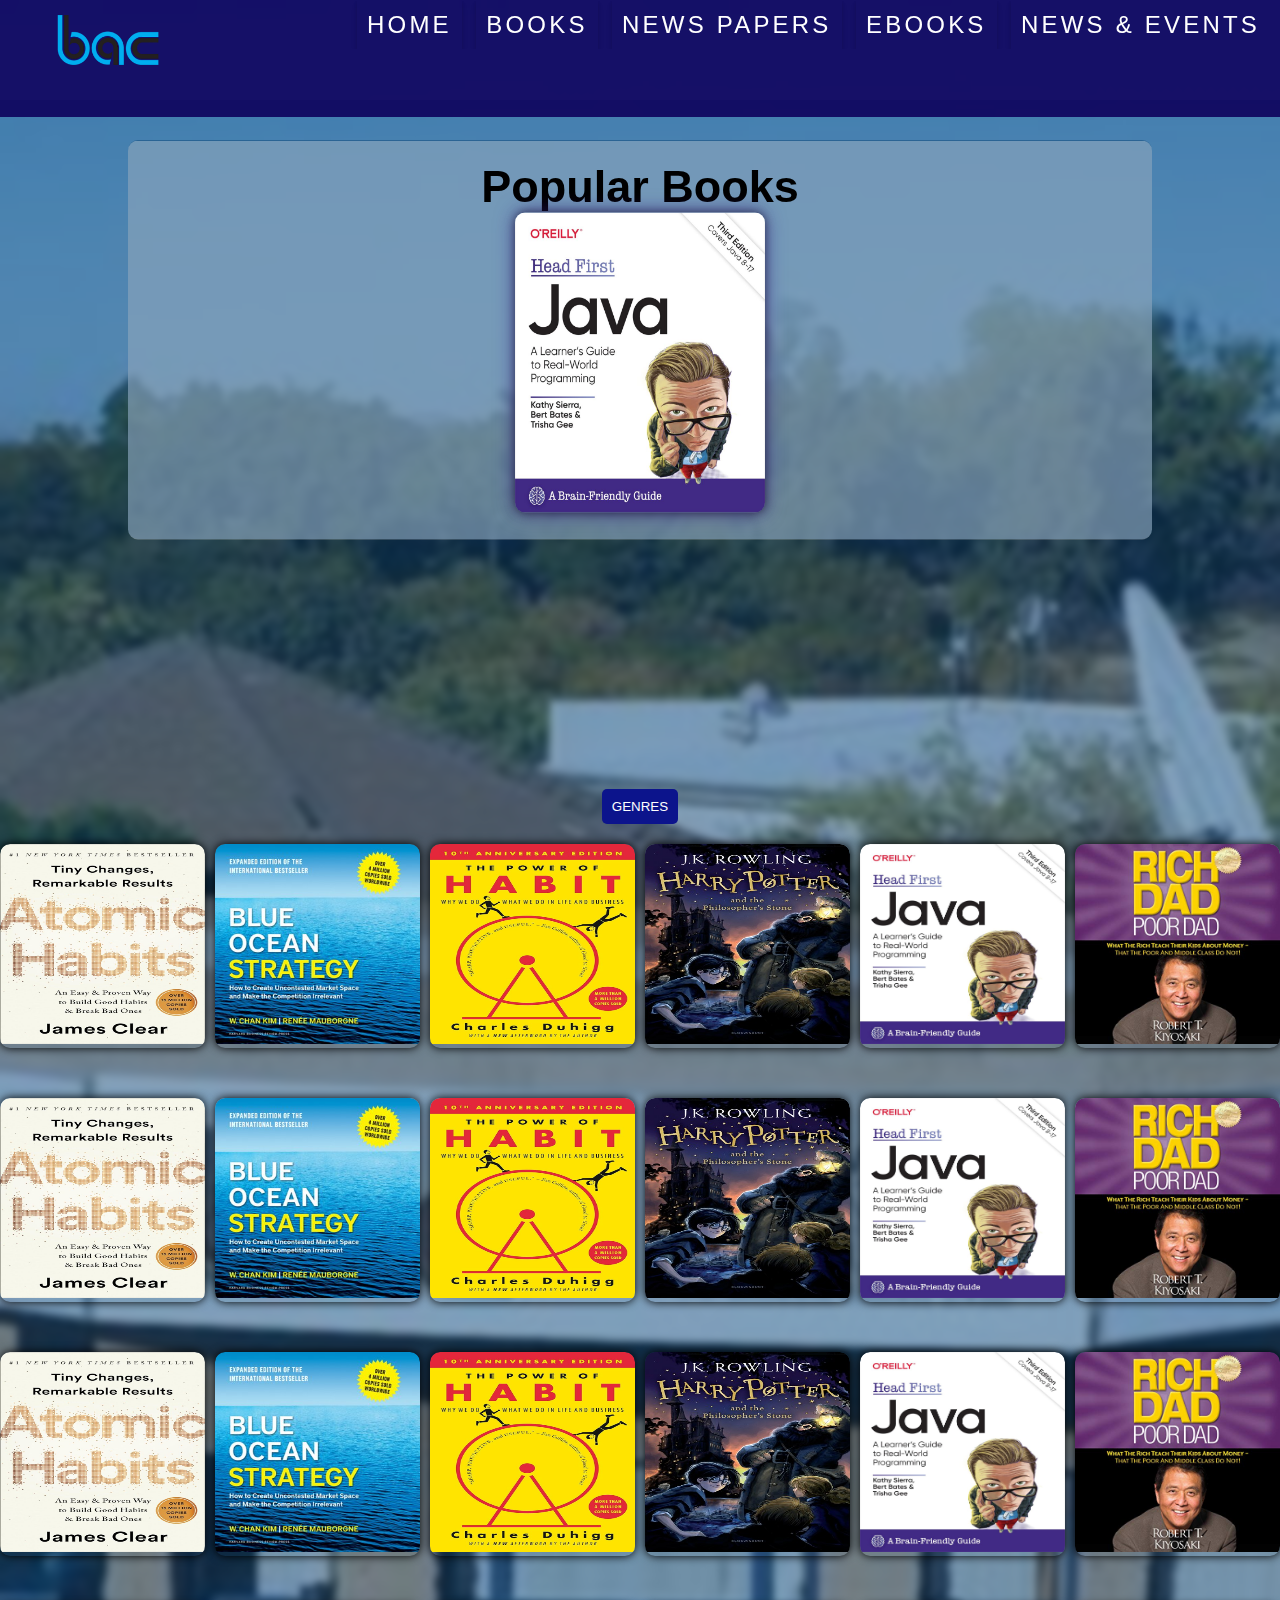
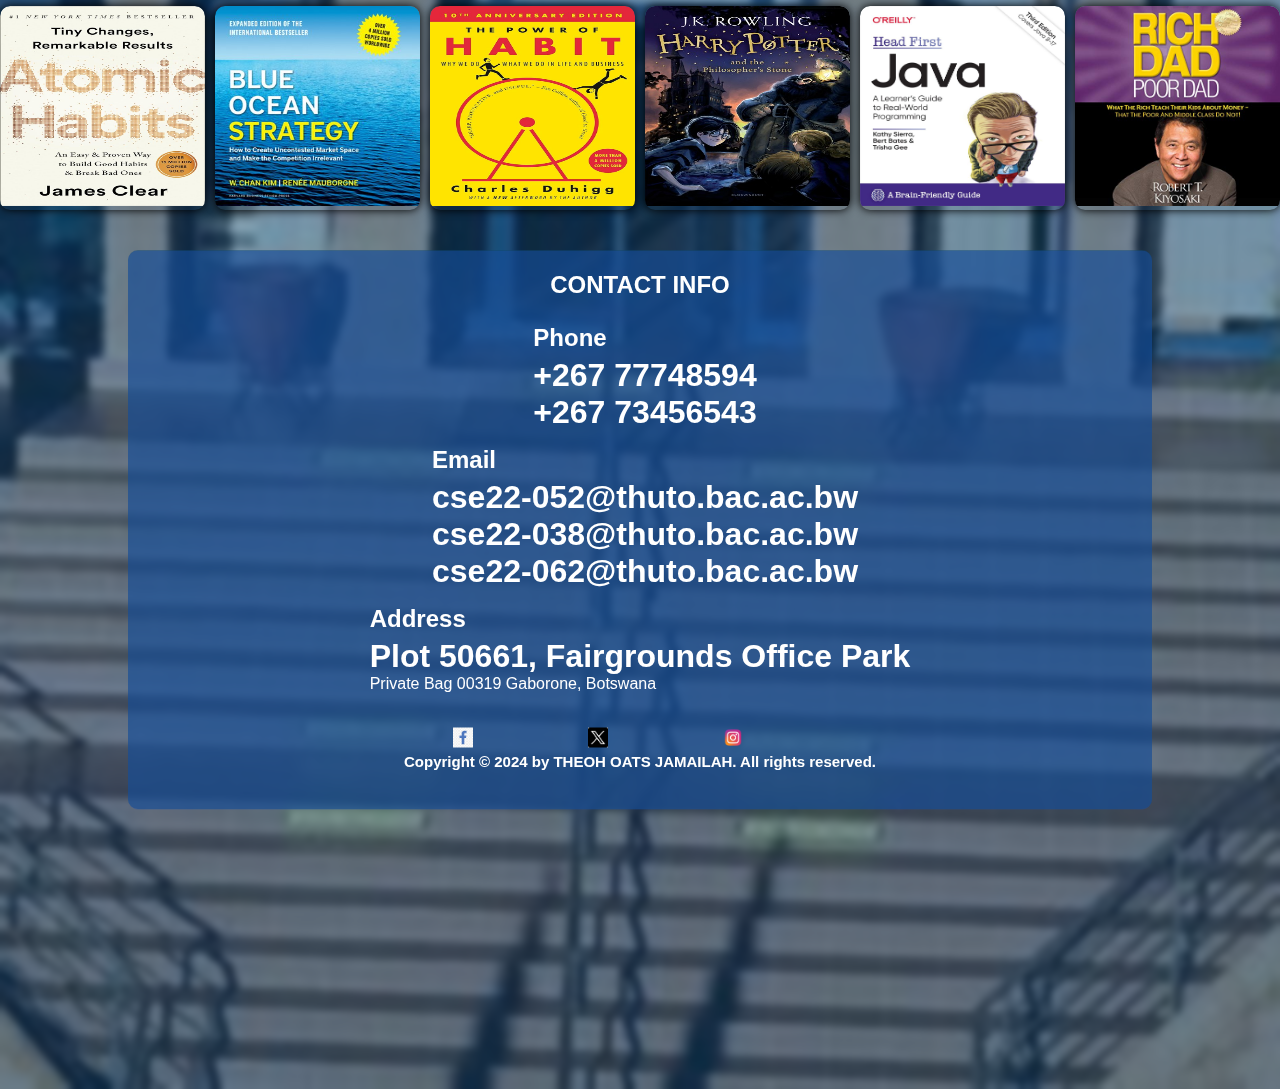
==== Ebooks.html @ 497f3ee6 "git code" ====
<!DOCTYPE html>
<html>
<head>
    <title>EBooks</title>
    <link rel="stylesheet" href="styles.css">
    <style>
        body {
            background-image: url(photos/schoolbackground\ n.jpg);
            background-size: cover;
            background-position: top center;
            position: relative;
            margin: 0;
            padding: 0;
            font-family: Arial, sans-serif;
        }
        /* Additional styles for slideshow and dropdown */
        #popular-books {
            text-align: center;
            
        }
        #popular-books img {
            max-width: 250px;
            margin: 0 50px;
            

        }
        .slideshow-container {
            position: relative;
            display: inline-block;
        }
        .fade {
            display: none;
        }
        .fade img {
            height: 300px;
            width: 100%;
            border-radius: 10px;
            box-shadow: 0 0 10px rgba(4, 0, 0, 0.5), 0 0 20px rgba(58, 29, 144, 0.647);


        }

        .dropbtn{
            padding: 10px;
            border: none;
            border-radius: 5px;
            background-color: #0c148c; /* Blue color for the button */
            color: #fff; /* White text color */
            cursor: pointer;

        }
        .dropdown {
            text-align: center;
            margin-top: 50px;
        }

        
        .dropdown-content {
            display: none;
            position: relative;
            background-color: #0c148c;
            box-shadow: 0px 8px 16px 0px rgba(0,0,0,0.2);
            z-index: 1;
            margin-top: 10px;
        }
        .dropdown:hover .dropdown-content {
            display: flex;


        }
        .dropdown-content a {
            color: white;
            padding: 12px 16px;
            text-decoration: none;
            display: flex;
            align-items: center;
            justify-content: space-between;
            max-width: 130px;
            height: 10vh;
            width: 100vw;}
        
        .dropdown-content a:hover {
            background-color: rgba(80, 87, 224, 0.3);
    box-shadow: 0 8px 12px rgba(57, 52, 52, 0.2), 0 3px 6px rgba(0, 0, 0, 0.2);
        }
    </style>
</head>
<body>

<section id="header"> 
    <div class="header-cont">
        <div class="nav-bar">
            <div class="LOGO">
                <a href="home.html">
                    <img src="photos/logo-bac.png" alt="Home Logo">
                </a>
            </div>
            

            <div class="nav-list">
                <div class="hamburger"><div class="bar"></div></div>
                <ul>
                    <li><a href="home.html">HOME</a></li>
                    <li><a href="Books.html">BOOKS</a></li>
                    <li><a href="NEWSPAPER.html">NEWS PAPERS</a></li>
                    <li><a href="Ebooks.html">EBOOKS</a></li>
                    <li><a href="#news">NEWS & EVENTS</a></li> 
                </ul>
            </div>
        </div>
    </div>
</section>

<section id="home">
    <!-- Adding Popular Books Slideshow -->
    <div id="popular-books">
        <h2>Popular Books</h2>
        <div class="slideshow-container">
            <div class="mySlides fade">
                <img src="photos/java.jpg">
            </div>
            <div class="mySlides fade">
                <img src="photos/romeoL80_.jpg">
            </div>
            <div class="mySlides fade">
                <img src="photos/wolfjpg.jpg">
            </div>
        </div>
    </div>

    <div class="menuuu">
        <!-- Dropdown menu for genres -->
        <div class="dropdown">
            <button class="dropbtn">GENRES</button>
            <div class="dropdown-content">
                <a href="#">Fiction</a>
                <a href="#">Mystery</a>
                <a href="#">Romance</a>
                <a href="#">Science Fiction</a>
                <a href="#">Thriller</a>
                <a href="#">Fantasy</a>
                <a href="#">Historical Fiction</a>
                <!-- Add more genres as needed -->
            </div>
        </div>
    </div>


<section class="bookss"> 
    <!-- grid boooks -->

    <!-- Inside the section with id="home" -->
<div class="books-grid">
    <!-- Repeat this block for each book -->
    <div class="book-tile">
        <img src="photos/atomic QL80_.jpg" alt="Book Cover">
        <div class="book-info">
            <h3>Atomic Habits</h3>
            <p>Author: James Clear</p>
            <p>Genre: Self-help</p>
            <p>Rating: 7.5</p>
            <p>Availability: In stock</p>
        </div>
    </div>
    <!-- Repeat end -->
</div>

<!-- Inside the section with id="home" -->
<div class="books-grid">
    <!-- Repeat this block for each book -->
    <div class="book-tile">
        <img src="photos/salesssssAE70-Img400.jpg" alt="Book Cover">
        <div class="book-info">
            <h3>Blue Ocean Strategy</h3>
            <p>Author: Renée Mauborgne, W. Chan Kim</p>
            <p>Genre: Business</p>
            <p>Rating: 7.5</p>
            <p>Availability: In stock</p>
        </div>
    </div>
    <!-- Repeat end -->
</div>

<!-- Inside the section with id="home" -->
<div class="books-grid">
    <!-- Repeat this block for each book -->
    <div class="book-tile">
        <img src="photos/powerQL80_.jpg" alt="Book Cover">
        <div class="book-info">
            <h3>The Power of Habit</h3>
            <p>Author:  Charles Duhigg </p>
            <p>Genre: Self help</p>
            <p>Rating: 4.5</p>
            <p>Availability: In stock</p>
        </div>
    </div>
    <!-- Repeat end -->
</div>

<!-- Inside the section with id="home" -->
<div class="books-grid">
    <!-- Repeat this block for each book -->
    <div class="book-tile">
        <img src="photos/harryporter.jpg" alt="Book Cover">
        <div class="book-info">
            <h3>Harry Potter and the Philosopher's Stone</h3>
            <p>Author: J. K. Rowling </p>
            <p>Genre: Fiction</p>
            <p>Rating: 5.5</p>
            <p>Availability: In stock</p>
        </div>
    </div>
    <!-- Repeat end -->
</div>

<!-- Inside the section with id="home" -->
<div class="books-grid">
    <!-- Repeat this block for each book -->
    <div class="book-tile">
        <img src="photos/java.jpg" alt="Book Cover">
        <div class="book-info">
            <h3>aHead First Java</h3>
            <p>Genre: Programming</p>
            <p>Rating: 6.5</p>
            <p>Availability: In stock</p>
        </div>
    </div>
    <!-- Repeat end -->
</div>

<!-- Inside the section with id="home" -->
<div class="books-grid">
    <!-- Repeat this block for each book -->
    <div class="book-tile">
        <img src="photos/richdad .jpg" alt="Book Cover">
        <div class="book-info">
            <h3>Rich Dad Poor Dad</h3>
            <p>Genre: personal finance </p>
            <p>Rating: 8.5</p>
            <p>Availability: In stock</p>
        </div>
    </div>
    <!-- Repeat end -->
</div>

    <!-- Inside the section with id="home" -->
    <div class="books-grid">
        <!-- Repeat this block for each book -->
        <div class="book-tile">
            <img src="photos/atomic QL80_.jpg" alt="Book Cover">
            <div class="book-info">
                <h3>Atomic Habits</h3>
                <p>Author: James Clear</p>
                <p>Genre: Self-help</p>
                <p>Rating: 7.5</p>
                <p>Availability: In stock</p>
            </div>
        </div>
        <!-- Repeat end -->
    </div>
    
    <!-- Inside the section with id="home" -->
    <div class="books-grid">
        <!-- Repeat this block for each book -->
        <div class="book-tile">
            <img src="photos/salesssssAE70-Img400.jpg" alt="Book Cover">
            <div class="book-info">
                <h3>Blue Ocean Strategy</h3>
                <p>Author: Renée Mauborgne, W. Chan Kim</p>
                <p>Genre: Business</p>
                <p>Rating: 7.5</p>
                <p>Availability: In stock</p>
            </div>
        </div>
        <!-- Repeat end -->
    </div>
    
    <!-- Inside the section with id="home" -->
    <div class="books-grid">
        <!-- Repeat this block for each book -->
        <div class="book-tile">
            <img src="photos/powerQL80_.jpg" alt="Book Cover">
            <div class="book-info">
                <h3>The Power of Habit</h3>
                <p>Author:  Charles Duhigg </p>
                <p>Genre: Self help</p>
                <p>Rating: 4.5</p>
                <p>Availability: In stock</p>
            </div>
        </div>
        <!-- Repeat end -->
    </div>
    
    <!-- Inside the section with id="home" -->
    <div class="books-grid">
        <!-- Repeat this block for each book -->
        <div class="book-tile">
            <img src="photos/harryporter.jpg" alt="Book Cover">
            <div class="book-info">
                <h3>Harry Potter and the Philosopher's Stone</h3>
                <p>Author: J. K. Rowling </p>
                <p>Genre: Fiction</p>
                <p>Rating: 5.5</p>
                <p>Availability: In stock</p>
            </div>
        </div>
        <!-- Repeat end -->
    </div>
    
    <!-- Inside the section with id="home" -->
    <div class="books-grid">
        <!-- Repeat this block for each book -->
        <div class="book-tile">
            <img src="photos/java.jpg" alt="Book Cover">
            <div class="book-info">
                <h3>aHead First Java</h3>
                <p>Genre: Programming</p>
                <p>Rating: 6.5</p>
                <p>Availability: In stock</p>
            </div>
        </div>
        <!-- Repeat end -->
    </div>
    
    <!-- Inside the section with id="home" -->
    <div class="books-grid">
        <!-- Repeat this block for each book -->
        <div class="book-tile">
            <img src="photos/richdad .jpg" alt="Book Cover">
            <div class="book-info">
                <h3>Rich Dad Poor Dad</h3>
                <p>Genre: personal finance </p>
                <p>Rating: 8.5</p>
                <p>Availability: In stock</p>
            </div>
        </div>
        <!-- Repeat end -->
    </div>
    

    
    <!-- Inside the section with id="home" -->
<div class="books-grid">
    <!-- Repeat this block for each book -->
    <div class="book-tile">
        <img src="photos/atomic QL80_.jpg" alt="Book Cover">
        <div class="book-info">
            <h3>Atomic Habits</h3>
            <p>Author: James Clear</p>
            <p>Genre: Self-help</p>
            <p>Rating: 7.5</p>
            <p>Availability: In stock</p>
        </div>
    </div>
    <!-- Repeat end -->
</div>

<!-- Inside the section with id="home" -->
<div class="books-grid">
    <!-- Repeat this block for each book -->
    <div class="book-tile">
        <img src="photos/salesssssAE70-Img400.jpg" alt="Book Cover">
        <div class="book-info">
            <h3>Blue Ocean Strategy</h3>
            <p>Author: Renée Mauborgne, W. Chan Kim</p>
            <p>Genre: Business</p>
            <p>Rating: 7.5</p>
            <p>Availability: In stock</p>
        </div>
    </div>
    <!-- Repeat end -->
</div>

<!-- Inside the section with id="home" -->
<div class="books-grid">
    <!-- Repeat this block for each book -->
    <div class="book-tile">
        <img src="photos/powerQL80_.jpg" alt="Book Cover">
        <div class="book-info">
            <h3>The Power of Habit</h3>
            <p>Author:  Charles Duhigg </p>
            <p>Genre: Self help</p>
            <p>Rating: 4.5</p>
            <p>Availability: In stock</p>
        </div>
    </div>
    <!-- Repeat end -->
</div>

<!-- Inside the section with id="home" -->
<div class="books-grid">
    <!-- Repeat this block for each book -->
    <div class="book-tile">
        <img src="photos/harryporter.jpg" alt="Book Cover">
        <div class="book-info">
            <h3>Harry Potter and the Philosopher's Stone</h3>
            <p>Author: J. K. Rowling </p>
            <p>Genre: Fiction</p>
            <p>Rating: 5.5</p>
            <p>Availability: In stock</p>
        </div>
    </div>
    <!-- Repeat end -->
</div>

<!-- Inside the section with id="home" -->
<div class="books-grid">
    <!-- Repeat this block for each book -->
    <div class="book-tile">
        <img src="photos/java.jpg" alt="Book Cover">
        <div class="book-info">
            <h3>aHead First Java</h3>
            <p>Genre: Programming</p>
            <p>Rating: 6.5</p>
            <p>Availability: In stock</p>
        </div>
    </div>
    <!-- Repeat end -->
</div>

<!-- Inside the section with id="home" -->
<div class="books-grid">
    <!-- Repeat this block for each book -->
    <div class="book-tile">
        <img src="photos/richdad .jpg" alt="Book Cover">
        <div class="book-info">
            <h3>Rich Dad Poor Dad</h3>
            <p>Genre: personal finance </p>
            <p>Rating: 8.5</p>
            <p>Availability: In stock</p>
        </div>
    </div>
    <!-- Repeat end -->
</div>

    <!-- Inside the section with id="home" -->
    <div class="books-grid">
        <!-- Repeat this block for each book -->
        <div class="book-tile">
            <img src="photos/atomic QL80_.jpg" alt="Book Cover">
            <div class="book-info">
                <h3>Atomic Habits</h3>
                <p>Author: James Clear</p>
                <p>Genre: Self-help</p>
                <p>Rating: 7.5</p>
                <p>Availability: In stock</p>
            </div>
        </div>
        <!-- Repeat end -->
    </div>
    
    <!-- Inside the section with id="home" -->
    <div class="books-grid">
        <!-- Repeat this block for each book -->
        <div class="book-tile">
            <img src="photos/salesssssAE70-Img400.jpg" alt="Book Cover">
            <div class="book-info">
                <h3>Blue Ocean Strategy</h3>
                <p>Author: Renée Mauborgne, W. Chan Kim</p>
                <p>Genre: Business</p>
                <p>Rating: 7.5</p>
                <p>Availability: In stock</p>
            </div>
        </div>
        <!-- Repeat end -->
    </div>
    
    <!-- Inside the section with id="home" -->
    <div class="books-grid">
        <!-- Repeat this block for each book -->
        <div class="book-tile">
            <img src="photos/powerQL80_.jpg" alt="Book Cover">
            <div class="book-info">
                <h3>The Power of Habit</h3>
                <p>Author:  Charles Duhigg </p>
                <p>Genre: Self help</p>
                <p>Rating: 4.5</p>
                <p>Availability: In stock</p>
            </div>
        </div>
        <!-- Repeat end -->
    </div>
    
    <!-- Inside the section with id="home" -->
    <div class="books-grid">
        <!-- Repeat this block for each book -->
        <div class="book-tile">
            <img src="photos/harryporter.jpg" alt="Book Cover">
            <div class="book-info">
                <h3>Harry Potter and the Philosopher's Stone</h3>
                <p>Author: J. K. Rowling </p>
                <p>Genre: Fiction</p>
                <p>Rating: 5.5</p>
                <p>Availability: In stock</p>
            </div>
        </div>
        <!-- Repeat end -->
    </div>
    
    <!-- Inside the section with id="home" -->
    <div class="books-grid">
        <!-- Repeat this block for each book -->
        <div class="book-tile">
            <img src="photos/java.jpg" alt="Book Cover">
            <div class="book-info">
                <h3>aHead First Java</h3>
                <p>Genre: Programming</p>
                <p>Rating: 6.5</p>
                <p>Availability: In stock</p>
            </div>
        </div>
        <!-- Repeat end -->
    </div>
    
    <!-- Inside the section with id="home" -->
    <div class="books-grid">
        <!-- Repeat this block for each book -->
        <div class="book-tile">
            <img src="photos/richdad .jpg" alt="Book Cover">
            <div class="book-info">
                <h3>Rich Dad Poor Dad</h3>
                <p>Genre: personal finance </p>
                <p>Rating: 8.5</p>
                <p>Availability: In stock</p>
            </div>
        </div>
        <!-- Repeat end -->
    </div>
    
    
    </section>
   

    
<!-- footer -->
<section id="footer">
    <div class="footer-cont">




        <h2 class="section-title" > CONTACT <span>INFO</span></h1>


            <div class=" contact-item" style="">
                <div class="icon"><img src="imgs/phone_12383953.png" alt=""></div>

                <div class="contact-info" >
                    <h2>Phone</h1>
                    <h1>+267 77748594</h2>
                    <h1>+267 73456543</h2>
                </div>
            </div>

            <div class=" contact-item">
                <div class="icon"><img src="imgs/mail_7770018.png" alt=""></div>

                <div class="contact-info" >
                    <h2>Email</h1>
                    <h1>cse22-052@thuto.bac.ac.bw</h2>
                    <h1>cse22-038@thuto.bac.ac.bw</h2>
                    <h1>cse22-062@thuto.bac.ac.bw</h2>
                </div>
            </div>

            <div class=" contact-item">
                <div class="contact-info" >
                    <h2>Address</h1>
                    <h1>Plot 50661, Fairgrounds Office Park </h1
                    <h1>Private Bag 00319 Gaborone, Botswana</h1>
                </div>
            </div>


        </div>

    </div>

        <div class="brand">
            <div class="social-icon">
                <div class="social-item">
                    <a href="#"><img src="photos/fbbbbbbbbbbbbbbb9857d.png" alt=""></a>
                </div>
            </div>
            <div class="social-icon">
                <div class="social-item">
                    <a href="#"><img src="photos/twitter-x-logo.png" alt=""></a>
                </div>
            </div>
            <div class="social-icon">
                <div class="social-item">
                    <a href="#"><img src="photos/pngtree-instagram-icon-instagram-logo-png-image_3584852.png" alt=""></a>
                </div>
            </div>
        </div>
        <h2 class="section-title" style="font-size: 15px;">Copyright © 2024 by THEOH OATS JAMAILAH. All rights reserved.</h2>
    </div>
</section>
</section>


<!-- JavaScript for slideshow -->


<script src="./menu.js" > </script>


</body>
</html>
---- styles.css ----
* {
    padding: 0;
    margin: 0;
    box-sizing: border-box;
}

/* header */

#header {
    position: fixed;
    z-index: 1000;
    top: 0;
    left: 0;
    width: 100%;
    background-color: rgba(15, 4, 139, 0.892); /* Adjust as needed */
}

a{
    text-decoration: none;
    position: relative;
    color: white;
    font-size: 10px;
    position: relative;
    display: flex;
    width: 115px;
}


.LOGO{
    position: relative;
    top: 15px;
    height: 50px; 
    width: 25px;
    display: flex;
     left: 0px;
    
}


.container{
min-height: 100pc;
width: 100%;
display:flex;
align-items: center;
justify-content: center;
}
 



#header .header-cont {
    height: 13vh;
    background-color: rgba(18, 7, 55, 0.5); 
}

#header .nav-bar{
    display: flex;
    align-items: center;
    justify-content: space-between;
    width: 100%;
    max-width: 1300px;
    padding: 0 10px;
}


#header .nav-list ul {
    list-style: none;
    position: absolute;
    background-color: #150834;
    /* left: 100%; */
    height: 100vh;
    width: 100vw;
    top: 0;
    left: 100%;
    display: flex;
    justify-content: center;
    align-items: center;
    z-index: 1;
    flex-direction: column;
    overflow-x: hidden;

}


#header .nav-list ul a {
    font-size: 1.5rem;
    font-weight: 500;
    text-decoration: none;
    margin-left: 10px;
    color: white;
    letter-spacing: .2rem;
    display: block;
    text-transform: uppercase;
    width: fit-content;
    padding: 10px;
    background-color: transparent;
    box-shadow: 0 4px 6px rgba(0, 0, 0, 0.1), 0 1px 3px rgba(0, 0, 0, 0.1);
    transition: background-color 0.3s ease;
  }

  #header .nav-list ul a{
    left: 0;
  }
  
  #header .nav-list ul a:hover {
    background-color: rgba(80, 87, 224, 0.3);
    box-shadow: 0 8px 12px rgba(57, 52, 52, 0.2), 0 3px 6px rgba(0, 0, 0, 0.2);
  }


  #header .hamburger {
    height: 60px;
    width: 60px;
    display: inline-block;
    border: 3px solid white;
    border-radius: 50%;
    position: fixed;
    top: 20px;
    right: 20px;
    display: flex;
    z-index: 100;
    align-items: center;
    justify-content: center;
    cursor: pointer;
    transition: background-color 0.3s ease; /* Added transition for smoother color change */
}

#header .hamburger.active {
    background-color: rgba(255, 255, 255, 0.1); /* Change background color when active */
}

#header .hamburger .bar {
    height: 2px;
    width: 30px;
    position: relative;
    background-color: white;
    z-index: -1;
    transition: 0.3s ease; /* Added transition for smoother bar animation */
}

#header .hamburger .bar::after,
#header .hamburger .bar::before {
    content: '';
    position: absolute;
    height: 100%;
    width: 100%;
    left: 0;
    background-color: white;
    transition: 0.3s ease;
    transition-property: top, bottom;
}

#header .hamburger .bar::after {
    top: 8px;
}

#header .hamburger .bar::before {
    bottom: 8px;
}

#header .hamburger.active .bar::after {
    top: 0px;
    transform: rotate(-45deg); /* Rotate the bars for an 'X' shape */
}

#header .hamburger.active .bar::before {
    bottom: 0px;
    transform: rotate(45deg); /* Rotate the bars for an 'X' shape */
}

/* Media query for smaller screens */
@media only screen and (max-width: 1000px) {
    #header .nav-list ul {
        display: none;
        flex-direction: column;
        text-align: center;
        position: absolute;
        top: 70px; /* Adjust as needed */
        left: 0;
        width: 100%;
        background-color: #0c148c; /* */
        z-index: 99;
        border-radius: 20%;
        height: 500px;
        box-shadow: 0 0 10px rgba(255, 255, 255, 0.5), 0 0 20px rgba(255, 255, 255, 0.2);

        
        
    }

    #header .nav-list.active ul {
        display: flex;
    }

    #header .nav-list ul li {
        padding: 15px;
        margin: 0;
        border-bottom: 1px solid white; /* Adjust border color */
    }

    #header .hamburger {
        position: fixed;
        top: 20px;
        right: 20px;
        z-index: 101; /* Ensure the hamburger is above the menu */
    }

    #header .nav-list.active ul {
        display: flex;
    }
}




/* MOBILE  */



@media screen and (min-width: 1000px) {
    #header .hamburger{
        display: none;
    }
    #header .nav-list ul{
        position: initial;
        display: block;
        height: auto;
        width: fit-content;
        background-color: transparent;

    }

    #header .nav-list ul li {
        display: inline-block;

    }
    #header .nav-list ul a ::after{
        display: none;
    }
    
}


/* header */



/* bodyh */
body {
    margin: 0;
    padding: 0;
    font-family: Arial, sans-serif;
}

#home {
    display: flex;
    flex-direction: column;
    min-height: 150vh;
    color: rgb(0, 0, 0);
    backdrop-filter: blur(3px); /* Add a blur effect */
    background-color: rgba(13, 72, 120, 0.5); /* Adjust the background color and opacity */
    margin-top: 100px;
}

.search {
    margin-top: 100px;
    text-align: center;
    max-width: 600px;
    margin: auto;
    backdrop-filter: blur(1px); /* Add a blur effect to the background */
    background-color: rgba(255, 255, 255, 0.5); /* Adjust the background color and opacity */
    padding: 20px; /* Add padding to create space around the content */
    border-radius: 10px;
}

.search h1 {
    font-size: 2.5em;
    margin-bottom: 20px;
}

.search h5 {
    margin-bottom: 20px;
}
.search-container {
    display: flex;
    flex-direction: column;
    align-items: center;
}

.search-container input[type="text"] {
    padding: 10px;
    width: calc(100% - 20px); /* Adjust as needed */
    border-radius: 5px;
    border: 1px solid #ccc;
    margin-bottom: 10px; /* Adjust as needed */
}

.search-button {
    padding: 10px 20px; /* Adjust as needed */
    font-size: 18px; /* Adjust as needed */
    background-color: #04acee; /* Green background color */
    color: white; /* White text color */
    border: none; /* Remove border */
    border-radius: 5px; /* Rounded corners */
    cursor: pointer; /* Add cursor on hover */
    transition: background-color 0.3s ease; /* Smooth transition */
}



.search-button:hover {
    background-color: #0c148c; /* Darker green on hover */
}






/* books */



#popular-books{
    position: relative;
    top: 50%;
    left: 50%;
    bottom: 0;
    margin-top: 240px;
    font-size: 30px;
    transform: translate(-50%, -50%);
    background-color: rgba(255, 255, 255, 0.337); /* Adjust opacity as needed */
    padding: 20px;
    border-radius: 10px;
    backdrop-filter: blur(3px); /* Apply background blur effect */
    max-width: 80%; /* Limit the width of the footer */
}






/* books grid css */
  /* Define grid layout for books */
  .bookss {
    display: grid;
    grid-template-columns: repeat(6, 1fr);
    gap: 10px;
}

/* Style each book tile */
.books-grid {
    width: 100%;
    text-align: center;
    grid-template-columns: repeat(auto-fill, minmax(200px, 3fr));
    grid-gap: 20px;
    margin: 20px auto;
    max-width: 1200px;
}

.book-tile {
    position: relative;
    overflow: hidden;
    border-radius: 10px;
    box-shadow: 0 0 10px rgb(0, 0, 0);
    transition: transform 0.3s ease;
}

.book-tile:hover {
    transform: scale(1.05);
}

.book-tile img {
    width: 100%;
    height: 200px;
    border-top-left-radius: 10px;
    border-top-right-radius: 10px;
}

.book-info {
    position: absolute;
    bottom: 0;
    left: 0;
    width: 100%;
    background-color: rgba(255, 255, 255, 0.907);
    padding: 10px;
    box-sizing: border-box;
    transition: opacity 0.3s ease;
    opacity: 0;
}

.book-tile:hover .book-info {
    opacity: 2;
}



.book-info h3 {
    margin-top: 0;
    margin-bottom: 5px;
    font-size: 16px;
    font-weight: bold;
}

.book-info p {
    margin: 0;
    font-size: 14px;
}


/* Media query for smaller devices */
@media screen and (max-width: 1200px) {
    .bookss {
        grid-template-columns: repeat(auto-fill, minmax(200px, 4fr));
    }
}


.social-icon img{

    display:flex;
    padding: 5px; 
    height: 70px;
}

#footer {
    position: relative;
    top: 50%;
    left: 50%;
    bottom: 0;
    margin-top: 300px;
    transform: translate(-50%, -50%);
    background-color: rgba(27, 81, 182, 0.334); /* Adjust opacity as needed */
    padding: 20px;
    border-radius: 10px;
    color: white;
    backdrop-filter: blur(10px); /* Apply background blur effect */
    max-width: 80%; /* Limit the width of the footer */
}

.footer-cont {
    display: flex;
    flex-direction: column;
    align-items: center;
}

.section-title {
    margin-bottom: 20px;
    text-align: center;
}

.contact-item {
    display: flex;
    align-items: center;
    margin-bottom: 10px;
}

.contact-item .icon {
    margin-right: 10px;
}

.contact-info {
    display: flex;
    flex-direction: column;
}

.contact-info h2 {
    margin: 5px 0;
}

.brand {
    margin-top: 20px;
    display: flex;
    justify-content: center;
    align-items: center;
}

.social-icon {
    margin: 0 10px;
}

.social-item img {
    width: 30px;
    height: 30px;
}
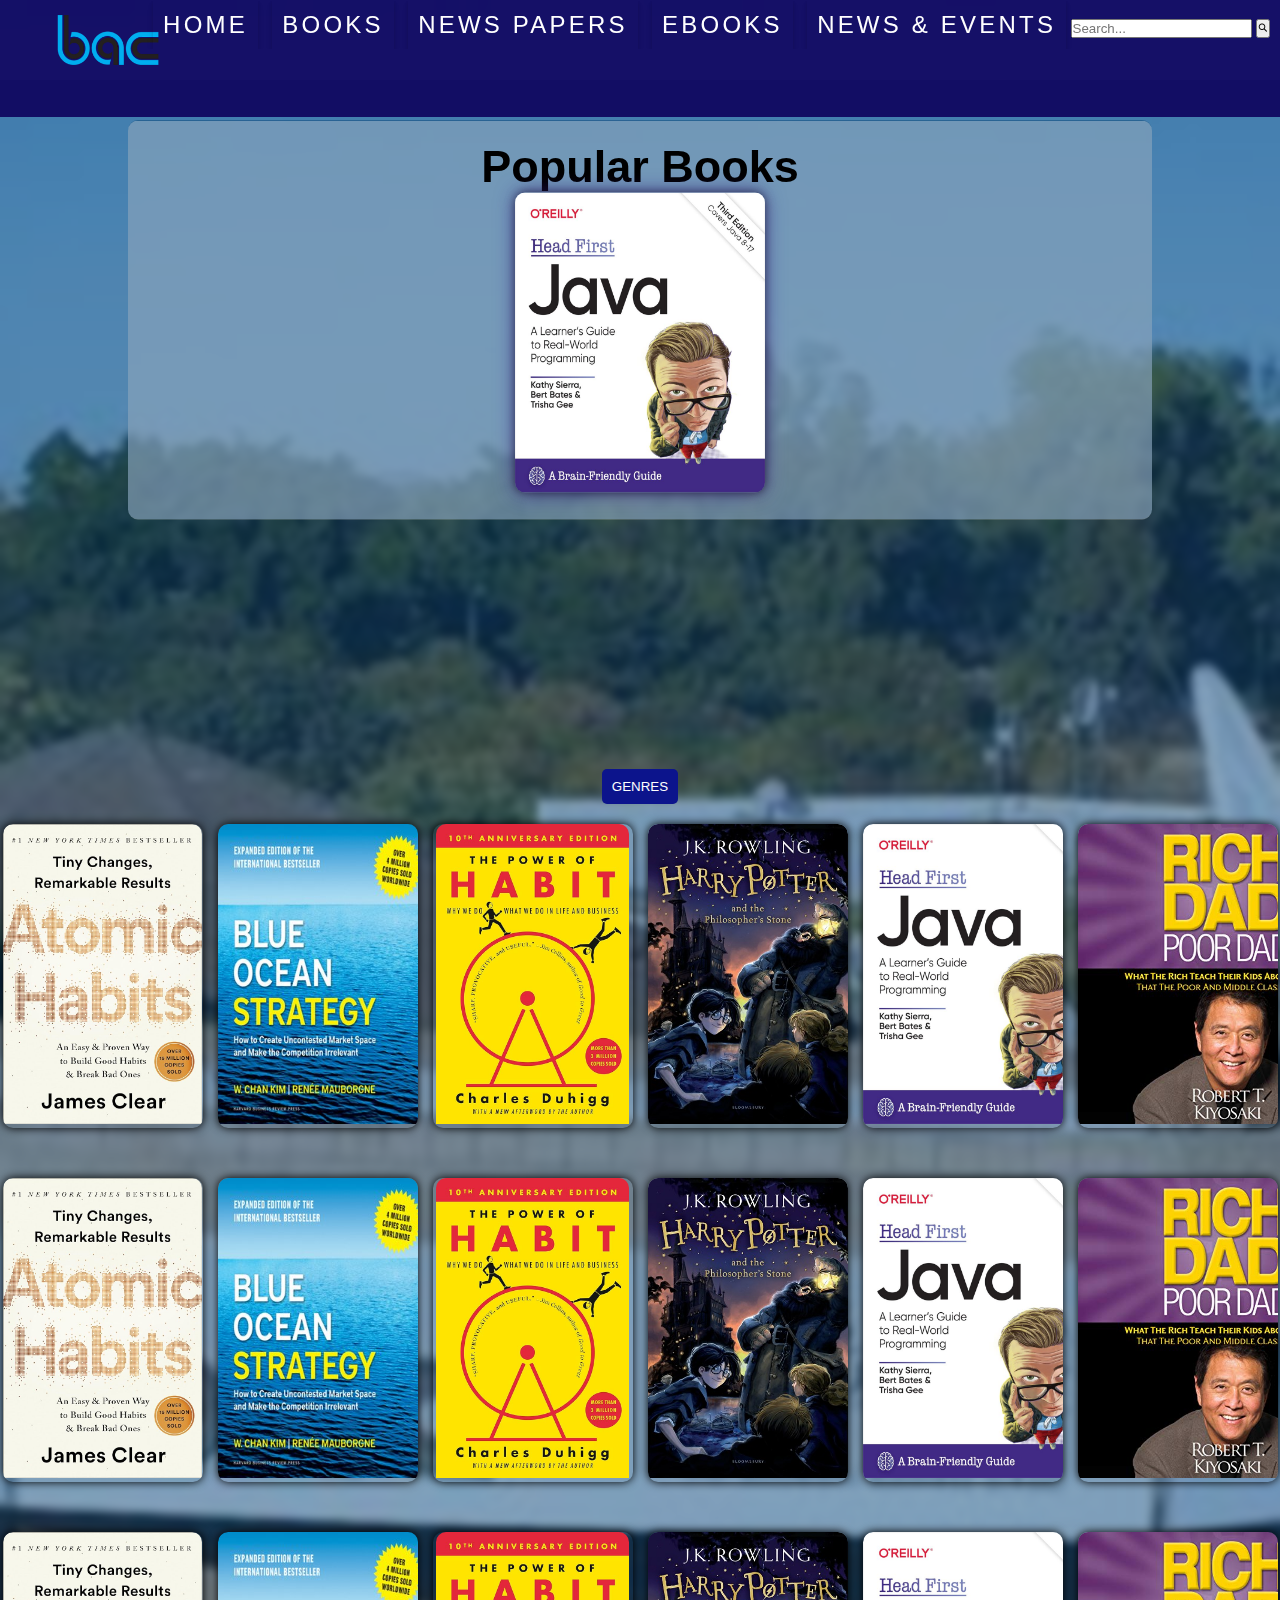
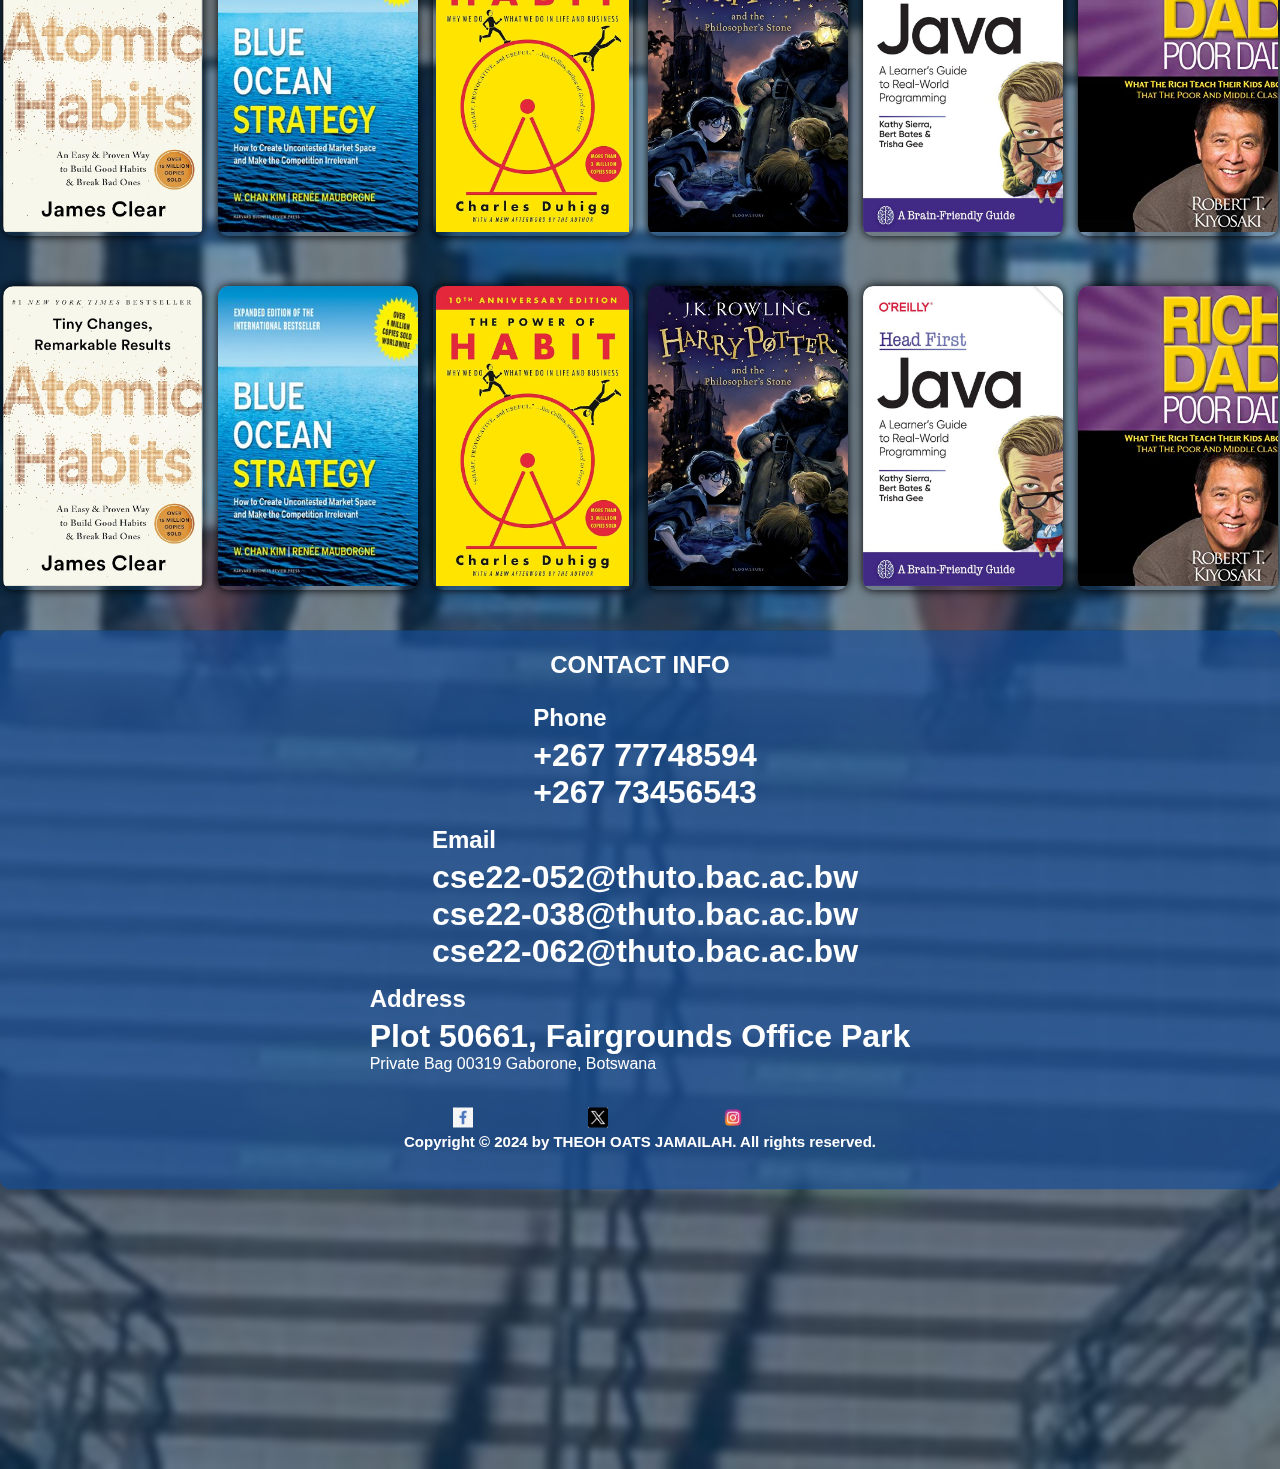
==== commit 11f3614f: "fixes" ====
--- a/Ebooks.html
+++ b/Ebooks.html
@@ -103,8 +103,14 @@
                     <li><a href="home.html">HOME</a></li>
                     <li><a href="Books.html">BOOKS</a></li>
                     <li><a href="NEWSPAPER.html">NEWS PAPERS</a></li>
-                    <li><a href="Ebooks.html">EBOOKS</a></li>
+                    <li><a href="#ebooks">EBOOKS </a></li>
                     <li><a href="#news">NEWS & EVENTS</a></li> 
+                    <li>
+                        <form action="/search" method="GET">
+                            <input type="text" name="search" placeholder="Search...">
+                            <button type="submit" class="search-btn"><img style="height: 10px; width: 10px;"  src="photos/search-icon-png-5.png" alt="Search"></button>
+                        </form>
+                    </li>
                 </ul>
             </div>
         </div>
--- a/styles.css
+++ b/styles.css
@@ -259,7 +259,7 @@
     color: rgb(0, 0, 0);
     backdrop-filter: blur(3px); /* Add a blur effect */
     background-color: rgba(13, 72, 120, 0.5); /* Adjust the background color and opacity */
-    margin-top: 100px;
+    margin-top: 80px;
 }
 
 .search {
@@ -271,6 +271,7 @@
     background-color: rgba(255, 255, 255, 0.5); /* Adjust the background color and opacity */
     padding: 20px; /* Add padding to create space around the content */
     border-radius: 10px;
+    margin-top: 100px;
 }
 
 .search h1 {
@@ -351,7 +352,6 @@
 
 /* Style each book tile */
 .books-grid {
-    width: 100%;
     text-align: center;
     grid-template-columns: repeat(auto-fill, minmax(200px, 3fr));
     grid-gap: 20px;
@@ -363,6 +363,7 @@
     position: relative;
     overflow: hidden;
     border-radius: 10px;
+    width: 200px;
     box-shadow: 0 0 10px rgb(0, 0, 0);
     transition: transform 0.3s ease;
 }
@@ -372,8 +373,8 @@
 }
 
 .book-tile img {
-    width: 100%;
-    height: 200px;
+    width: fit-content;
+    height: 300px;
     border-top-left-radius: 10px;
     border-top-right-radius: 10px;
 }
@@ -388,10 +389,12 @@
     box-sizing: border-box;
     transition: opacity 0.3s ease;
     opacity: 0;
+    border-radius: 50px;
 }
 
 .book-tile:hover .book-info {
     opacity: 2;
+    
 }
 
 
@@ -436,7 +439,7 @@
     border-radius: 10px;
     color: white;
     backdrop-filter: blur(10px); /* Apply background blur effect */
-    max-width: 80%; /* Limit the width of the footer */
+    max-width: 100%; /* Limit the width of the footer */
 }
 
 .footer-cont {
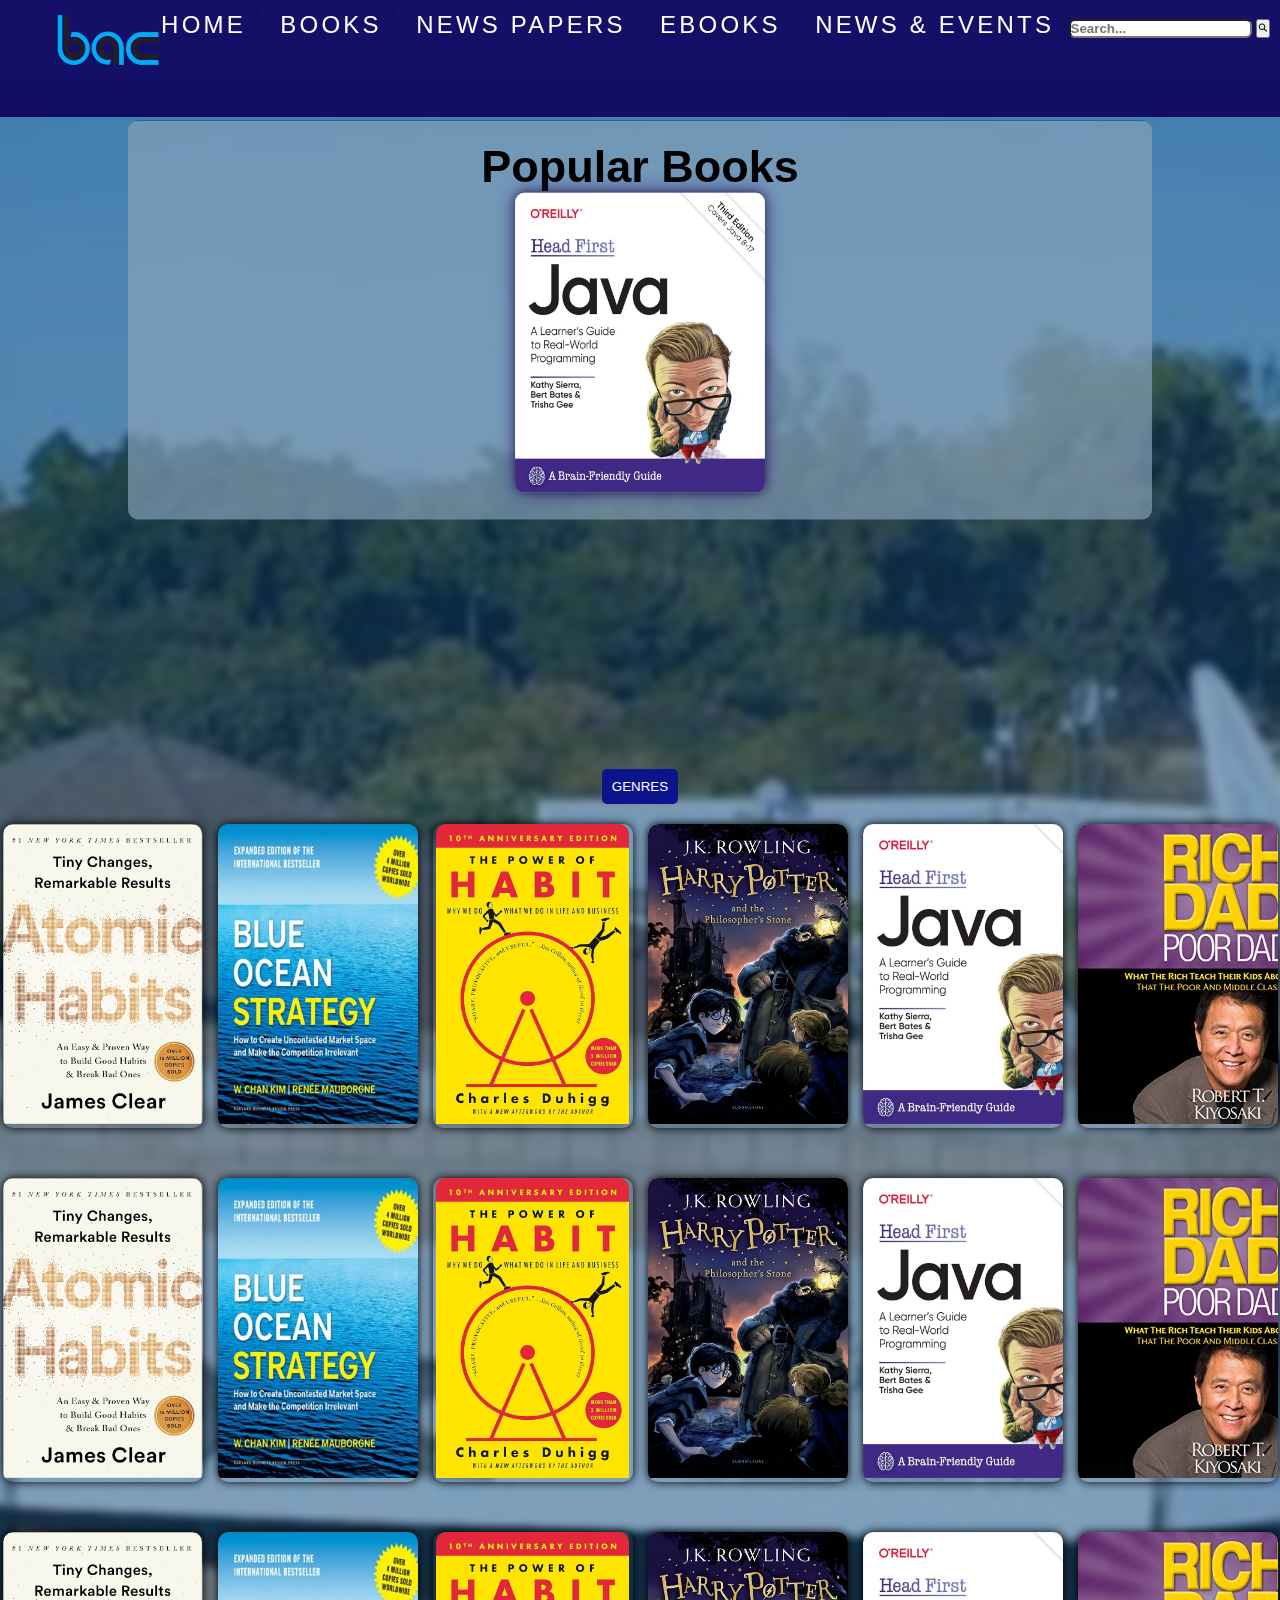
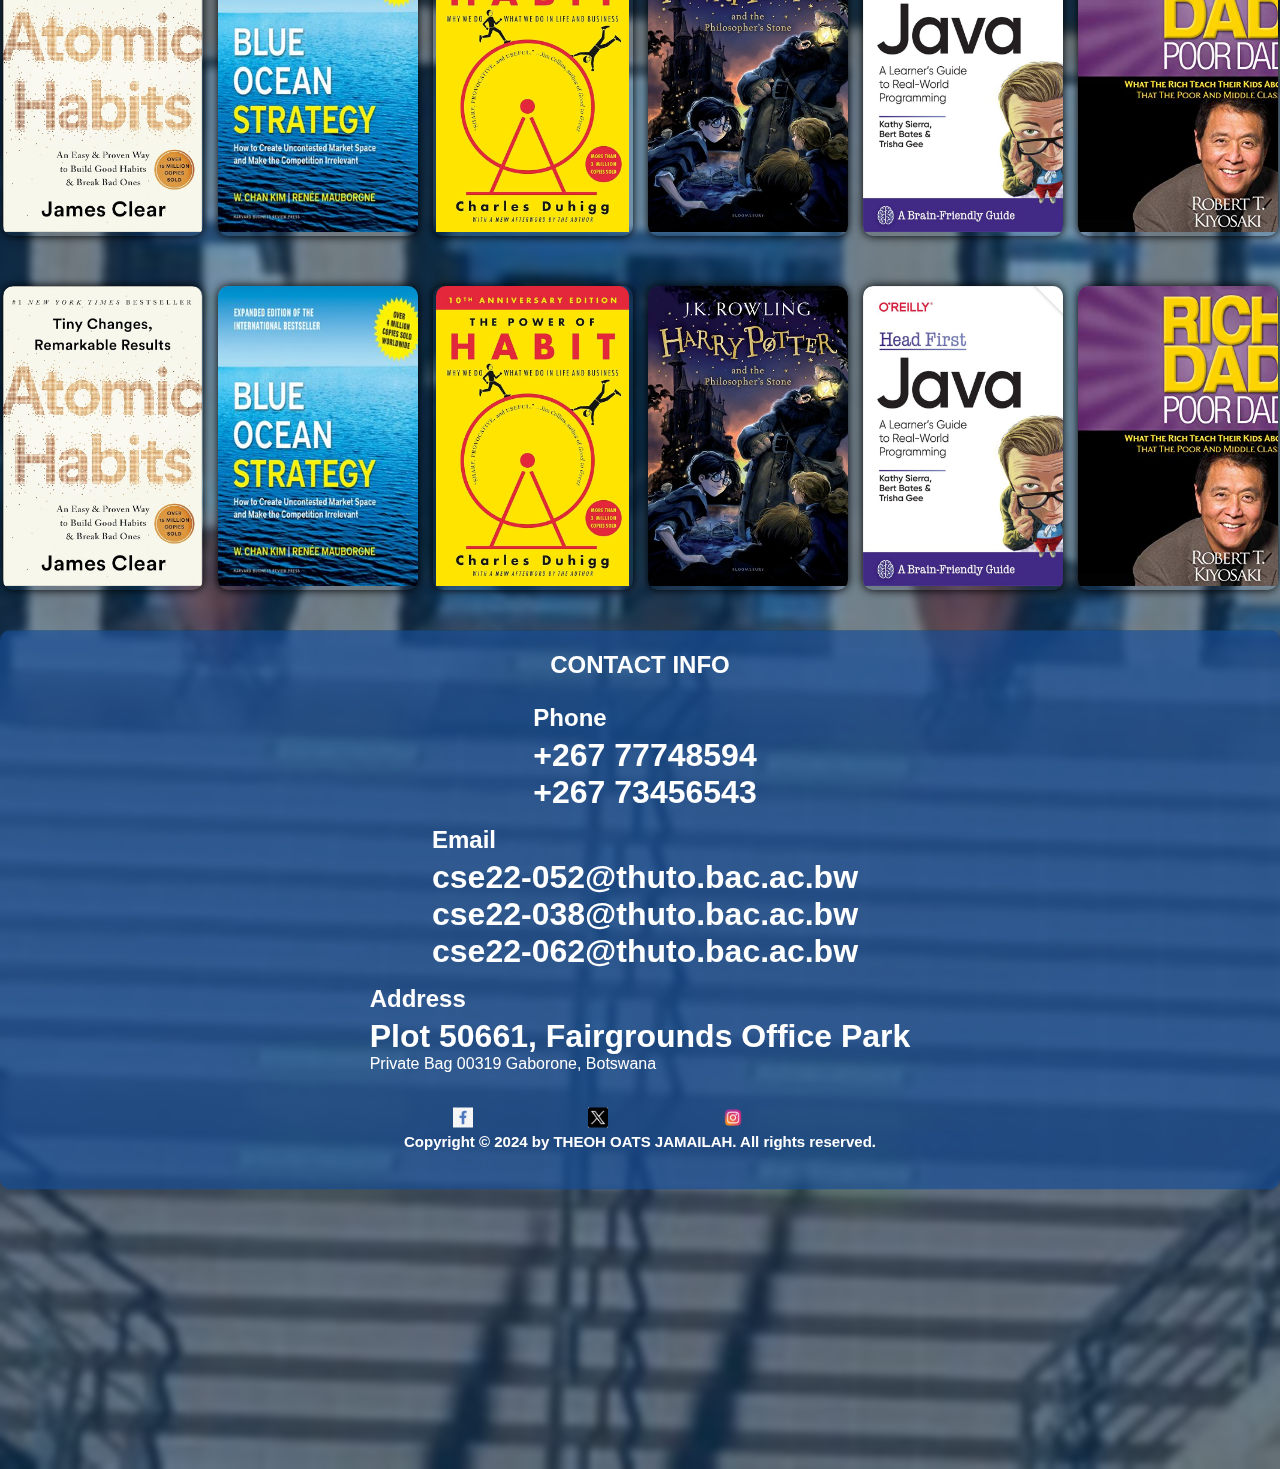
==== commit 4ea3964e: "fixes there an there" ====
--- a/Ebooks.html
+++ b/Ebooks.html
@@ -70,12 +70,14 @@
         }
         .dropdown-content a {
             color: white;
+            font-size: medium;
             padding: 12px 16px;
             text-decoration: none;
+            border-radius: 8px;
             display: flex;
             align-items: center;
             justify-content: space-between;
-            max-width: 130px;
+            max-width: 100%;
             height: 10vh;
             width: 100vw;}
         
@@ -83,6 +85,37 @@
             background-color: rgba(80, 87, 224, 0.3);
     box-shadow: 0 8px 12px rgba(57, 52, 52, 0.2), 0 3px 6px rgba(0, 0, 0, 0.2);
         }
+
+
+        .menuuu {
+    overflow: hidden;
+    white-space: nowrap;
+}
+
+.dropdown-content {
+    max-height: 150px; /* Adjust the height as needed */
+    overflow-y: auto;
+}
+
+.dropdown-content a {
+    display: block;
+}
+
+/* Style the scrollbar track */
+.menuuu .dropdown-content::-webkit-scrollbar {
+    width: 12px;
+}
+
+/* Style the scrollbar thumb */
+.menuuu .dropdown-content::-webkit-scrollbar-thumb {
+    background-color: #1e7cc4; /* Adjust the color as needed */
+    border-radius: 6px;
+}
+
+/* Style the scrollbar track */
+.menuuu .dropdown-content::-webkit-scrollbar-track {
+    background: #f1f1f1; /* Adjust the color as needed */
+}
     </style>
 </head>
 <body>
@@ -103,7 +136,7 @@
                     <li><a href="home.html">HOME</a></li>
                     <li><a href="Books.html">BOOKS</a></li>
                     <li><a href="NEWSPAPER.html">NEWS PAPERS</a></li>
-                    <li><a href="#ebooks">EBOOKS </a></li>
+                    <li><a href="Ebooks.html">EBOOKS </a></li>
                     <li><a href="#news">NEWS & EVENTS</a></li> 
                     <li>
                         <form action="/search" method="GET">
--- a/styles.css
+++ b/styles.css
@@ -213,6 +213,14 @@
 
 
 
+
+
+/* menuu */
+
+
+
+
+
 /* MOBILE  */
 
 
@@ -240,8 +248,25 @@
     
 }
 
-
+@media screen and (max-width: 1000px) {
+    .search-btn {
+      display: none;
+    }
+  }
 /* header */
+
+
+
+
+
+li form input[type="text"] {
+    border-radius: 6px;
+    font-weight: bold;
+}
+
+li form button.search-btn {
+    font-weight: bold;
+}
 
 
 
